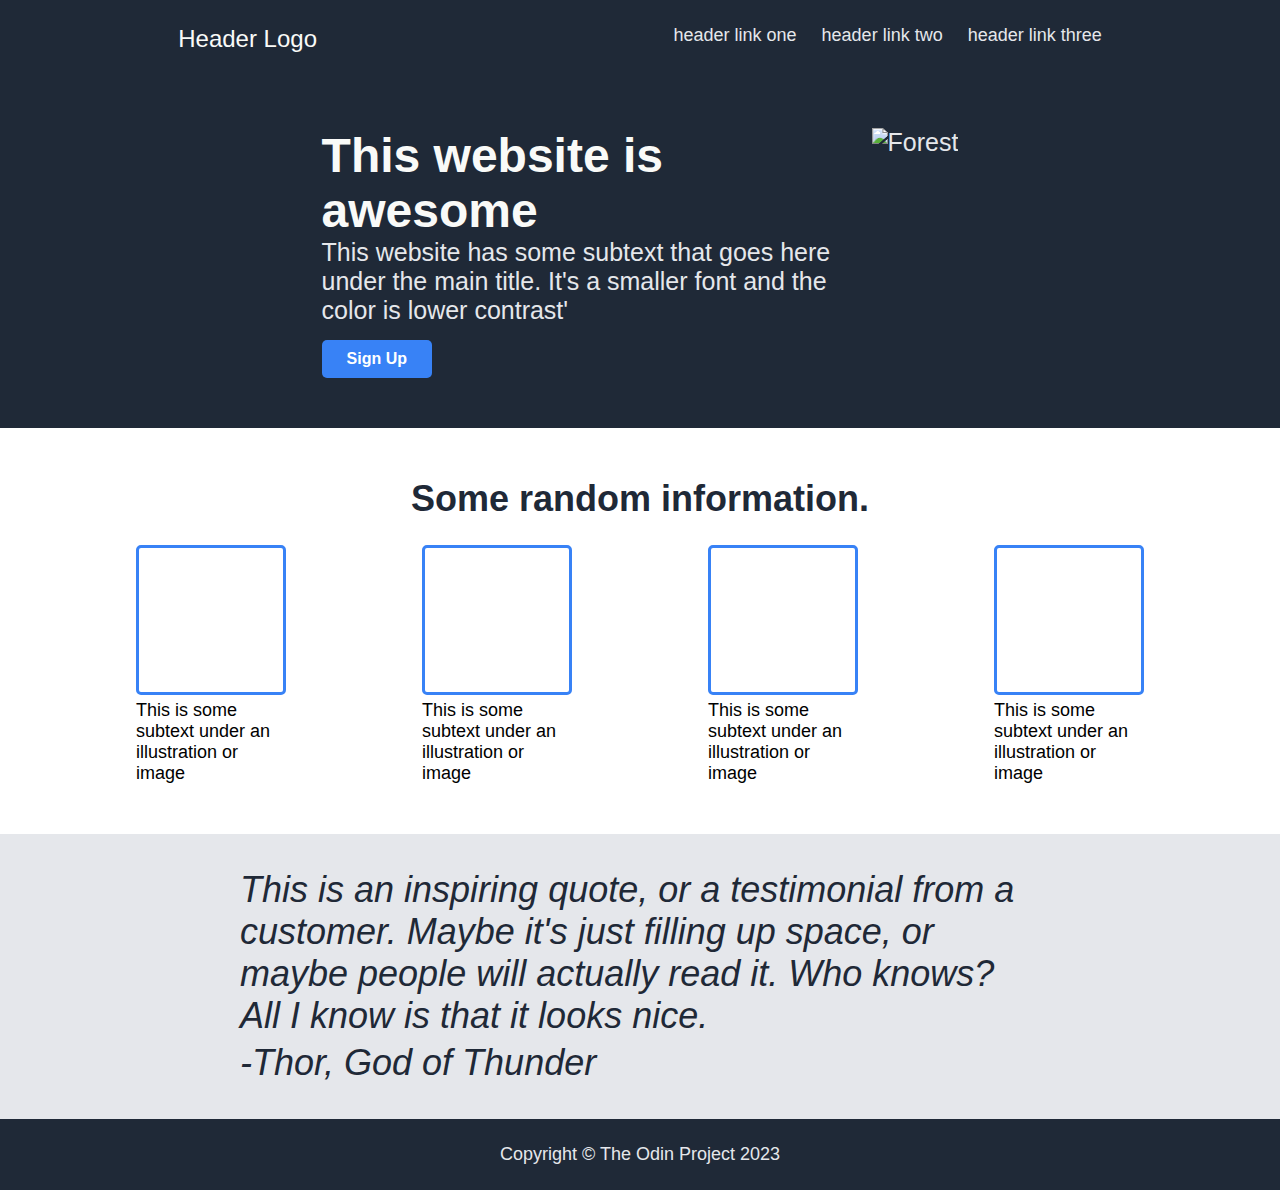
==== index.html @ 1a2d77d2 "Added styling" ====
<!DOCTYPE html>
<html lang="en">
  <head>
    <meta charset="UTF-8" />
    <title>My First Webpage</title>
    <link rel="stylesheet" href="./css/style.css" />
  </head>

  <body>
    <div class="container">
      <div class="menu">
        <div class="headerLogo">Header Logo</div>
        <div class="menuItems">
          <a>header link one</a>
          <a>header link two</a>
          <a>header link three</a>
        </div>
      </div>
      <div class="hero">
        <div class="heroContent">
          <div class="heroTitle">This website is awesome</div>
          <div class="heroText">
            This website has some subtext that goes here under the main title.
            It's a smaller font and the color is lower contrast'
          </div>
          <div class="heroSingUpButton">Sign Up</div>
        </div>
        <div class="heroImg">
          <img
            src="https://www.w3schools.com/css/img_forest.jpg"
            alt="Forest"
            width="500"
            height="250"
          />
        </div>
      </div>
      <div class="block1">
        <div class="infoHeader">Some random information.</div>
        <div class="infoContent">
          <div class="infoCard">
            <div class="infoBox"></div>
            <div class="infoTxt">
              This is some subtext under an illustration or image
            </div>
          </div>
          <div class="infoCard">
            <div class="infoBox"></div>
            <div class="infoTxt">
              This is some subtext under an illustration or image
            </div>
          </div>
          <div class="infoCard">
            <div class="infoBox"></div>
            <div class="infoTxt">
              This is some subtext under an illustration or image
            </div>
          </div>
          <div class="infoCard">
            <div class="infoBox"></div>
            <div class="infoTxt">
              This is some subtext under an illustration or image
            </div>
          </div>
        </div>
      </div>
      <div class="block2">
        <div class="quote">
          This is an inspiring quote, or a testimonial from a customer. Maybe
          it's just filling up space, or maybe people will actually read it. Who
          knows? All I know is that it looks nice.
        </div>
        <div class="author">-Thor, God of Thunder</div>
      </div>
      <div class="footer">Copyright &copy; The Odin Project 2023</div>
    </div>
  </body>
</html>
---- css/style.css ----
* {
  margin: 0px;
  padding: 0px;
  box-sizing: border-box;
}

body {
  font-family: sans-serif;
  font-size: 25px;
  width: 100%;
  min-height: 100vh;
}

.container {
  display: flex;
  flex-direction: row;
  flex-wrap: wrap;
  width: 100%;
}

.menu,
.hero {
  padding-top: 25px;
  padding-bottom: 50px;
  width: 100%;
}

.menu,
.menuItems,
.infoContent {
  display: flex;
  justify-content: space-around;
  font-size: 18px;
}

.headerLogo {
  color: #f9faf8;
  font-size: 24px;
}

.menuItems {
  gap: 25px;
}

.menu,
.hero,
.footer {
  background-color: #1f2937;
  color: #e5e7eb;
}

.hero,
.footer,
.block1,
.block2 {
  display: flex;
  justify-content: center;
  width: 100%;
  flex-wrap: wrap;
}

.heroContent,
.heroImg {
  max-width: 550px;
}

.heroTitle {
  color: #f9faf8;
  font-size: 48px;
  font-weight: 800;
}

.heroText {
  padding-bottom: 15px;
}

.heroSingUpButton {
  background-color: #3882f6;
  border: none;
  border-radius: 5px;
  color: white;
  padding: 10px 25px;
  text-align: center;
  text-decoration: none;
  display: inline-block;
  font-size: 16px;
  font-weight: bold;
}

.block1 {
  padding-top: 50px;
  padding-bottom: 50px;
}

.infoHeader {
  font-size: 36px;
  font-weight: 800;
  color: #1f2937;
  padding-bottom: 25px;
}

.infoContent {
  display: flex;
  justify-content: space-evenly;
  width: 100%;
}

.infoCard {
  width: 150px;
}

.infoTxt {
  padding-top: 5px;
}

.infoBox {
  border: 3px solid #3882f6;
  border-radius: 5px;
  height: 150px;
}

.block2 {
  background: #e5e7eb;
  padding-top: 35px;
  padding-bottom: 35px;
  font-size: 36px;
  font-style: italic;
  color: #1f2937;
}

.quote,
.author {
  width: 100%;
  max-width: 800px;
}

.author {
  padding-top: 5px;
}

.footer {
  font-size: 18px;
  padding-top: 25px;
  padding-bottom: 25px;
  width: 100%;
}
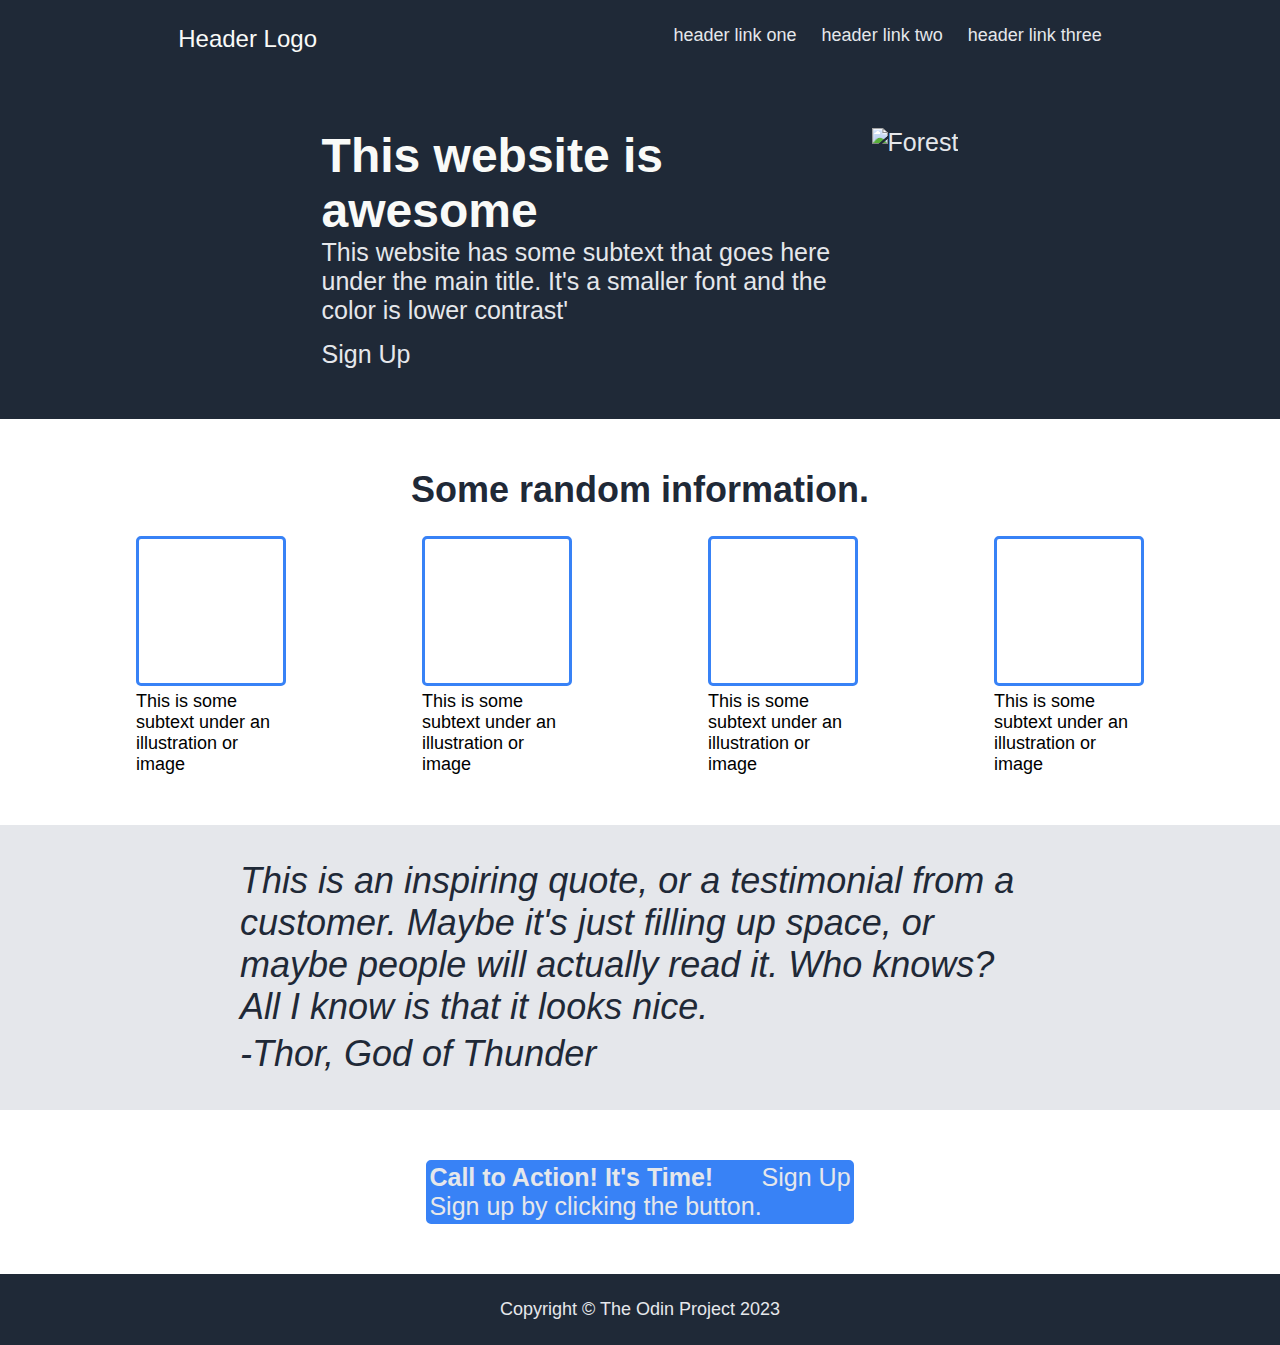
==== commit a43b35ee: "Changed styling" ====
--- a/index.html
+++ b/index.html
@@ -71,6 +71,15 @@
         </div>
         <div class="author">-Thor, God of Thunder</div>
       </div>
+      <div class="block3">
+        <div class="subscribeBlock">
+          <div class="subscribeTxt">
+            <p><b>Call to Action! It's Time!</b></p>
+            <p>Sign up by clicking the button.</p>
+          </div>
+          <div class="blockSingUpButton">Sign Up</div>
+        </div>
+      </div>
       <div class="footer">Copyright &copy; The Odin Project 2023</div>
     </div>
   </body>
--- a/css/style.css
+++ b/css/style.css
@@ -74,9 +74,10 @@
   padding-bottom: 15px;
 }
 
-.heroSingUpButton {
+.heroSignUpButton,
+.blockSignUpButton {
   background-color: #3882f6;
-  border: none;
+  border: 1px white solid;
   border-radius: 5px;
   color: white;
   padding: 10px 25px;
@@ -138,6 +139,23 @@
   padding-top: 5px;
 }
 
+.block3 {
+  color: #e5e7eb;
+  padding-top: 50px;
+  padding-bottom: 50px;
+  display: flex;
+  flex: 1;
+  justify-content: center;
+}
+
+.subscribeBlock {
+  background: #3882f6;
+  border: 3px solid #3882f6;
+  border-radius: 5px;
+  display: flex;
+  justify-content: space-around;
+}
+
 .footer {
   font-size: 18px;
   padding-top: 25px;
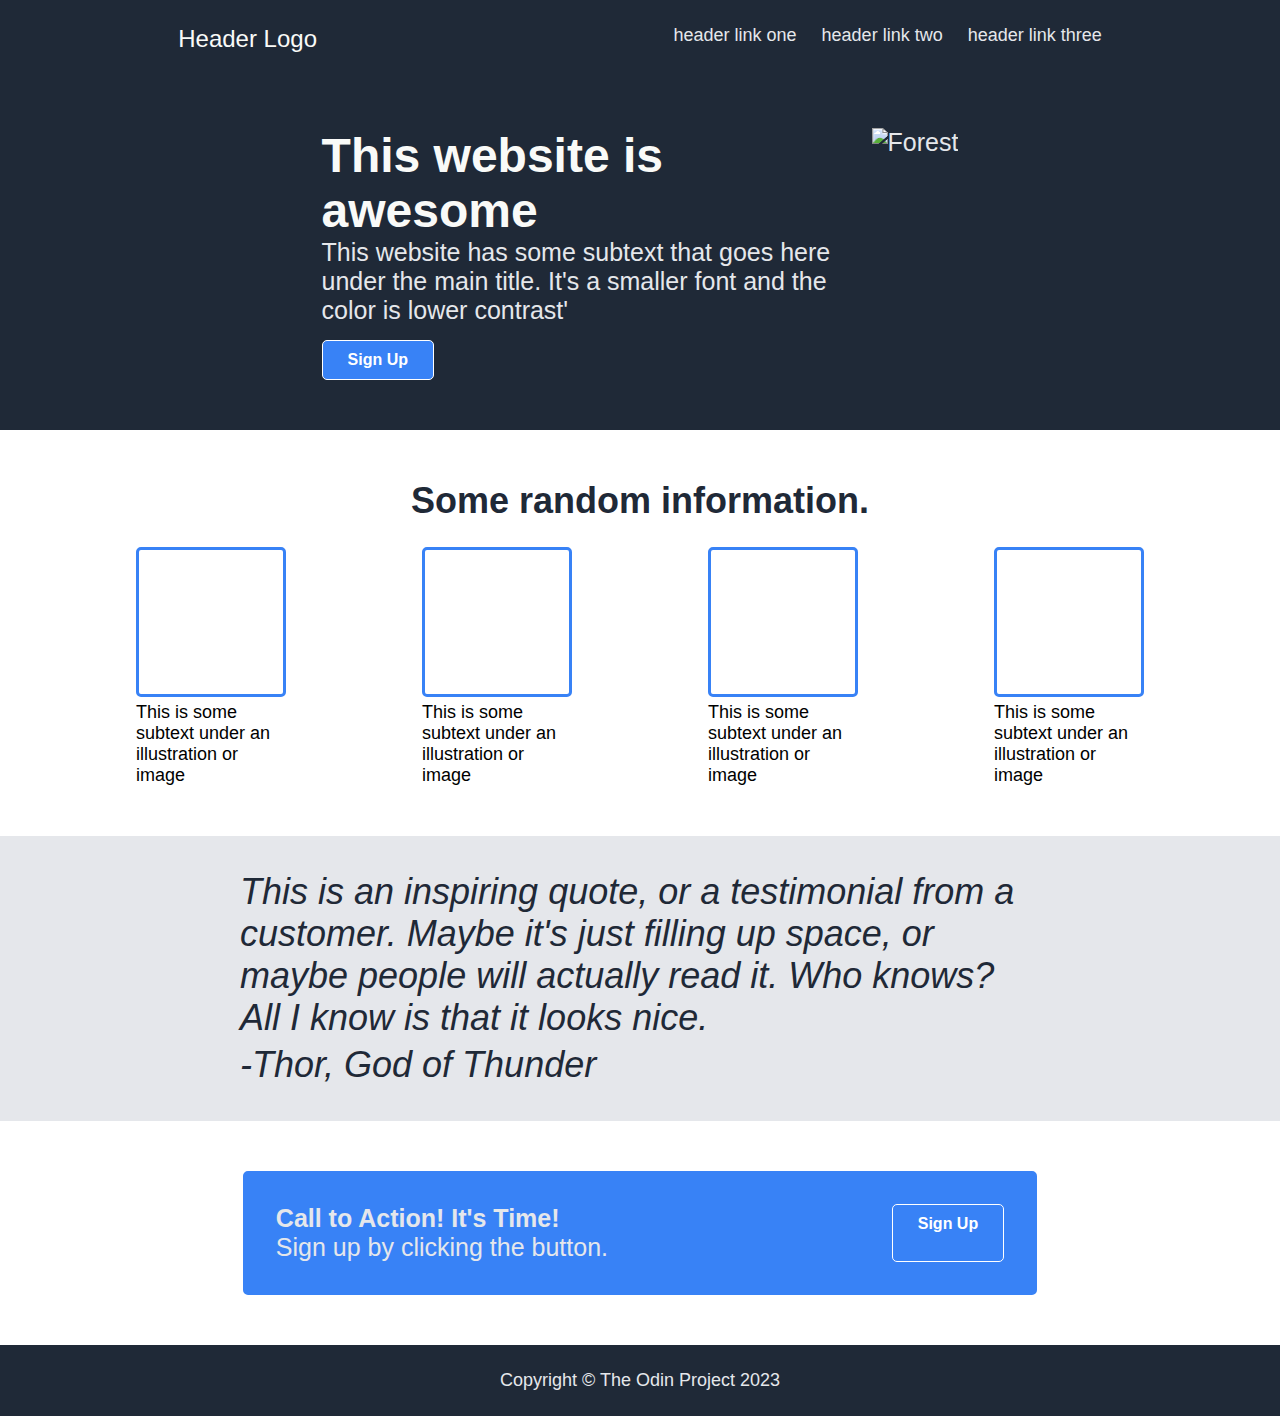
==== commit e12e3908: "Updated classes" ====
--- a/index.html
+++ b/index.html
@@ -23,7 +23,7 @@
             This website has some subtext that goes here under the main title.
             It's a smaller font and the color is lower contrast'
           </div>
-          <div class="heroSingUpButton">Sign Up</div>
+          <div class="heroSignUpButton">Sign Up</div>
         </div>
         <div class="heroImg">
           <img
@@ -77,7 +77,7 @@
             <p><b>Call to Action! It's Time!</b></p>
             <p>Sign up by clicking the button.</p>
           </div>
-          <div class="blockSingUpButton">Sign Up</div>
+          <div class="blockSignUpButton">Sign Up</div>
         </div>
       </div>
       <div class="footer">Copyright &copy; The Odin Project 2023</div>
--- a/css/style.css
+++ b/css/style.css
@@ -141,8 +141,8 @@
 
 .block3 {
   color: #e5e7eb;
-  padding-top: 50px;
-  padding-bottom: 50px;
+  margin-top: 50px;
+  margin-bottom: 50px;
   display: flex;
   flex: 1;
   justify-content: center;
@@ -153,7 +153,17 @@
   border: 3px solid #3882f6;
   border-radius: 5px;
   display: flex;
-  justify-content: space-around;
+  padding: 30px;
+}
+
+.subscribeTxt,
+.blockSignUpButton {
+  display: flex;
+  flex-wrap: wrap;
+}
+
+.subscribeTxt > p {
+  width: 100%;
 }
 
 .footer {
